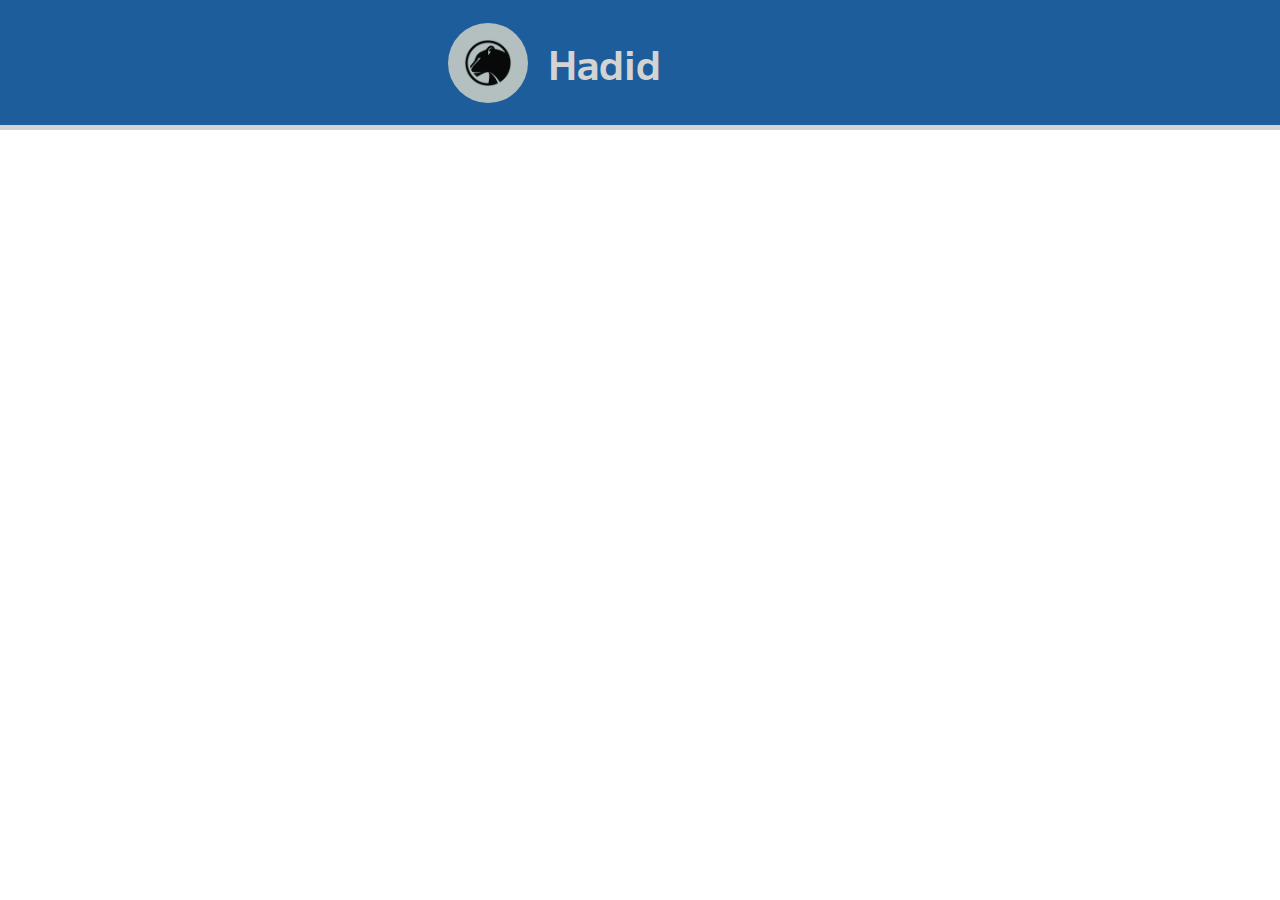
==== index.html @ d60639e6 "Header Complete" ====
<!DOCTYPE html>
<html lang="en">
<head>
  <meta charset="UTF-8">
  <meta name="viewport" content="width=device-width, initial-scale=1.0">
  <title>Wind Correction Calculator</title>
  <link rel="shortcut icon" href="favicon.png" type="image/x-icon">
  <link rel="preconnect" href="https://fonts.googleapis.com">
  <link rel="preconnect" href="https://fonts.gstatic.com" crossorigin>
  <link href="https://fonts.googleapis.com/css2?family=M+PLUS+1:wght@400;500&display=swap" rel="stylesheet">
  <link rel="stylesheet" href="styles/general.css">
  <link rel="stylesheet" href="styles/header.css">
</head>
<body>
  <!--The header of the page-->
  <header>
    <img src="panther-logo.jpg" alt="" class="logo">
    <p class="company-name">Hadid</p>
  </header>

  <!--Lining for the header-->
  <div class="header-lining"></div>

  <!--The body of the page-->
 

  
</body>
</html>
---- styles/general.css ----
:root{
  --my-blue: #1D5D9B;
  --my-grey: #D3D3D3; /*Same as light gray*/
}

*{
  margin: 0;
}


body{
  font-family: 'M PLUS 1', sans-serif;
}



.page{
  display: grid;
  grid-template-columns: 10px 5fr 10px;
}

.empty-space{
  flex: 10px;
}

.main-section{
  flex: 2;
}

@media (min-width: 768px) {
  .page{
   grid-template-columns: 10px 5fr 10px;
  }
}


.title-top-bar{
  background-color: red;
  height: 20px;
  width: 50px;
}
---- styles/header.css ----
header{
  display: flex;
  background-color: var(--my-blue);
  align-items: center;
  justify-content: left;
  padding-left: 35%;
  height: 125px;
}

.header-lining{
  background-color: lightgray;
  height: 5px;
}


.logo{
  height: 80px;
  border-radius: 50%;
}

.company-name{
  padding-left: 20px;
  font-size: 2.5rem;
  font-weight: bold;
  color: lightgray;
}
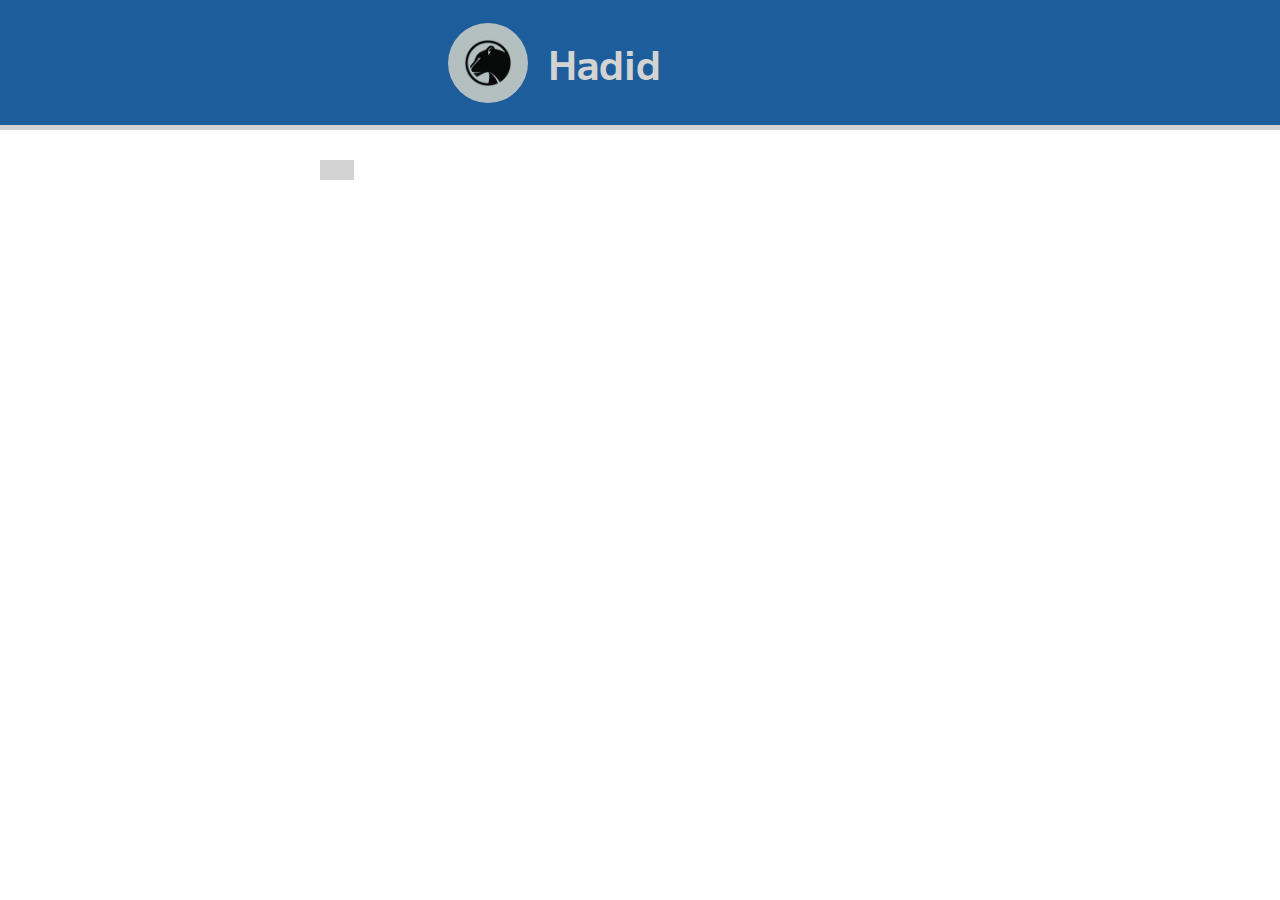
==== commit 633217b0: "Added margin to header lining" ====
--- a/index.html
+++ b/index.html
@@ -22,7 +22,13 @@
   <div class="header-lining"></div>
 
   <!--The body of the page-->
- 
+  <div class="page-grid">
+    <div class="blank-side-section"></div>
+    <div class="main-section">
+      <div class="title-top-line"></div>
+    </div>
+    <div class="blank-side-section"></div>
+  </div>
 
   
 </body>
--- a/styles/general.css
+++ b/styles/general.css
@@ -13,29 +13,22 @@
 }
 
 
-
-.page{
+.page-grid{
   display: grid;
-  grid-template-columns: 10px 5fr 10px;
+  grid-template-columns: 25% 50% 25%;
+  justify-content: space-between;
 }
 
-.empty-space{
-  flex: 10px;
-}
-
-.main-section{
-  flex: 2;
-}
-
-@media (min-width: 768px) {
-  .page{
-   grid-template-columns: 10px 5fr 10px;
+/* Reduce the width of the blank side sections when the screen is small */
+@media (max-width: 800px){
+  .page-grid{
+    grid-template-columns: 10% 80% 10%;
   }
 }
 
+.title-top-line{
+  background-color: var(--my-grey);
+  height: 20px;
+  width: 34px;
+}
 
-.title-top-bar{
-  background-color: red;
-  height: 20px;
-  width: 50px;
-}--- a/styles/header.css
+++ b/styles/header.css
@@ -7,9 +7,17 @@
   height: 125px;
 }
 
+/* when screen gets blah resize the header height */
+@media (max-width: 800px){
+  header{
+    height: 90px;
+  }
+}
+
 .header-lining{
   background-color: lightgray;
   height: 5px;
+  margin-bottom: 30px;
 }
 
 
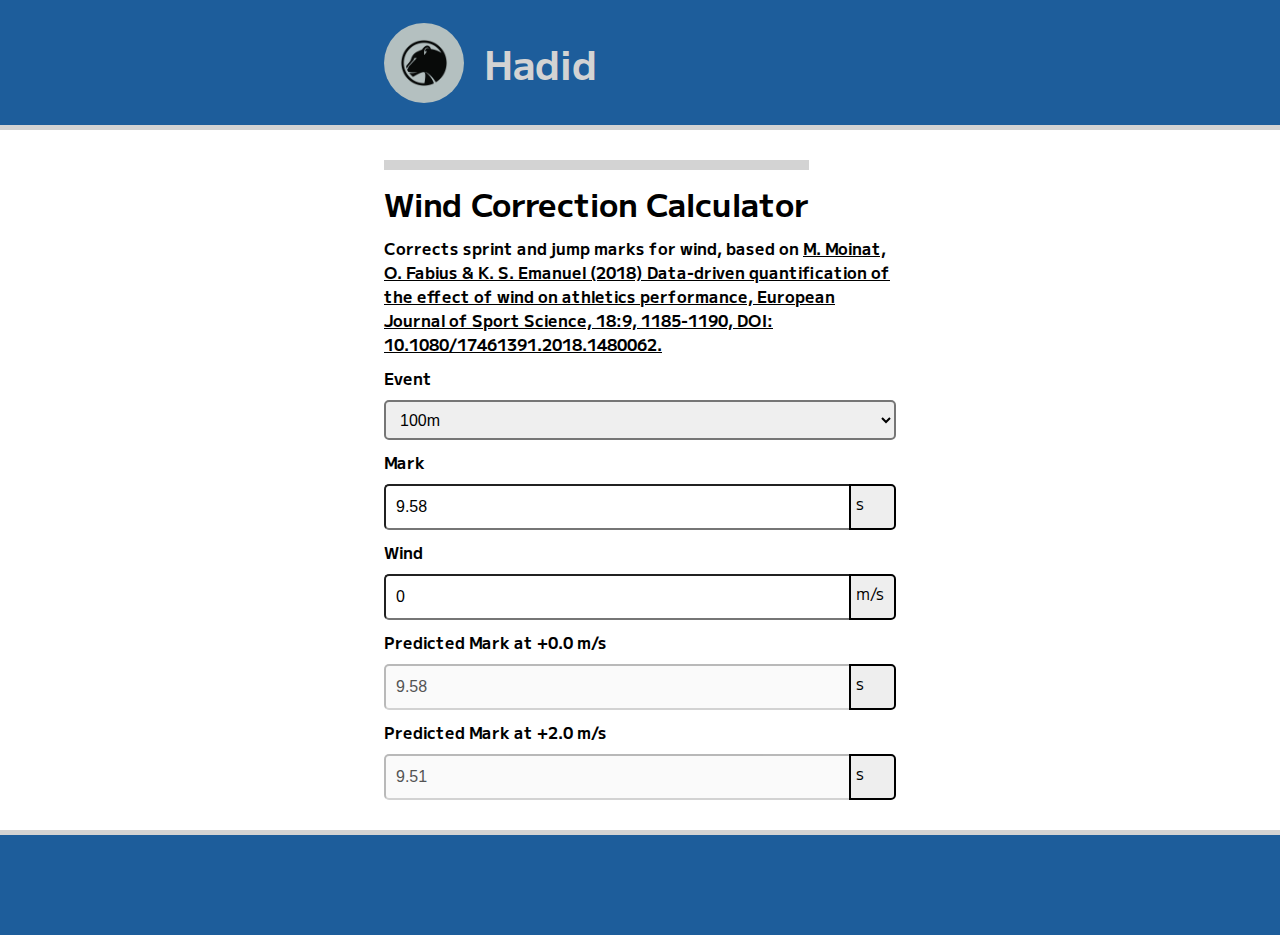
==== commit 640d2a0c: "Complete implementation of UI" ====
--- a/index.html
+++ b/index.html
@@ -10,6 +10,7 @@
   <link href="https://fonts.googleapis.com/css2?family=M+PLUS+1:wght@400;500&display=swap" rel="stylesheet">
   <link rel="stylesheet" href="styles/general.css">
   <link rel="stylesheet" href="styles/header.css">
+  <link rel="stylesheet" href="styles/footer.css">
 </head>
 <body>
   <!--The header of the page-->
@@ -26,10 +27,61 @@
     <div class="blank-side-section"></div>
     <div class="main-section">
       <div class="title-top-line"></div>
+      <!--Page title-->
+      <p class="title">Wind Correction Calculator</p>
+      <p class="paper-info">
+        Corrects sprint and jump marks for wind, based on 
+        <a class="paper-link" target="_blank"
+        href="https://www.tandfonline.com/doi/full/10.1080/17461391.2018.1480062?scroll=top&needAccess=true">
+        M. Moinat, O. Fabius & K. S. Emanuel (2018) Data-driven quantification of the effect of wind on 
+        athletics performance, European Journal of Sport Science, 18:9, 1185-1190, DOI: 10.1080/17461391.2018.1480062.
+        </a>
+      </p>
+      <!--Main converter section-->
+
+        <p>Event</p>
+        <!--Event selector drop down bottom-->
+        <select name="" id="event-selector">
+          <option selected value="100m">100m</option>
+          <option value="200m">200m</option>
+          <option value="100mH">100mH</option>
+          <option value="110mH">110mH</option>
+          <option value="Long Jump">Long Jump</option>
+          <option value="Triple Jump">Triple Jump</option>
+        </select>
+        
+        <p>Mark</p>
+        <div class="mark-container"> <!--Had to create a flexbox to get the the selector and the unit together-->
+          <div><input id="mark-selector" type="number" step="0.01" value="9.58"></div>
+          <div class="unit">s</div>
+        </div>
+      
+        <p>Wind</p>
+        <div class="wind-container"> <!--Had to create a flexbox to get the the selector and the unit together-->
+          <div><input id="wind-selector" type="number" step="0.01" value="0"></div>
+          <div class="unit">m/s</div>
+        </div>
+        
+        <p>Predicted Mark at +0.0 m/s</p>
+        <div class="pred-mark-zero-container"> <!--Had to create a flexbox to get the the selector and the unit together-->
+          <div><input id="pred-mark-zero-output" type="number" value="9.58"  disabled></div>
+          <div class="unit">s</div>
+        </div>
+        
+        <p>Predicted Mark at +2.0 m/s</p>
+        <div class="pred-mark-two-container"> <!--Had to create a flexbox to get the the selector and the unit together-->
+          <div><input id="pred-mark-two-output" type="number" value="9.51" disabled></div>
+          <div class="unit">s</div>
+        </div>
     </div>
     <div class="blank-side-section"></div>
   </div>
 
+    <!--Lining for the footer-->
+  <div class="footer-lining"></div>
+  <!--Footer-->
+  <footer></footer>
+
   
 </body>
 </html>--- a/styles/general.css
+++ b/styles/general.css
@@ -1,6 +1,7 @@
 :root{
   --my-blue: #1D5D9B;
   --my-grey: #D3D3D3; /*Same as light gray*/
+  --units-grey: #EEEEEE; 
 }
 
 *{
@@ -15,7 +16,7 @@
 
 .page-grid{
   display: grid;
-  grid-template-columns: 25% 50% 25%;
+  grid-template-columns: 25% 40% 25%;
   justify-content: space-between;
 }
 
@@ -28,7 +29,86 @@
 
 .title-top-line{
   background-color: var(--my-grey);
-  height: 20px;
-  width: 34px;
+  height: 10px;
+  width:425px; /* Adjusted to match the title width */
 }
 
+.title {
+  font-size: 2rem;
+  font-weight: bold;
+  margin-bottom: 20px;
+}
+
+.paper-info{
+  font-size: 1rem;
+  margin-bottom: 25px;
+}
+
+.paper-link{
+  color: black;
+}
+
+.paper-link:hover{
+  cursor: pointer;
+  color: var(--my-blue);
+}
+
+.main-section p {
+  font-weight: bold;
+  margin-bottom: 10px;
+  margin-top: 10px;
+}
+
+
+#event-selector{
+  width: 100%;
+  height: 40px;
+  border-radius: 5px;
+  border-width: 2px;
+  font-size: 16px;
+  padding-left: 10px;
+}
+
+.mark-container,
+.wind-container,
+.pred-mark-zero-container,
+.pred-mark-two-container{
+  display: grid;
+  grid-template-columns: 10fr 1fr;
+  width: 100%;
+}
+
+
+#mark-selector,
+#wind-selector,
+#pred-mark-zero-output,
+#pred-mark-two-output{
+  width: 100%;
+  height: 40px;
+  border-radius: 5px;
+  border-width: 2px;
+  font-size: 16px;
+  padding-left: 10px;
+}
+
+.unit{
+  border-style: solid;
+  border-radius: 5px;
+  border-top-left-radius: 0px;
+  border-bottom-left-radius: 0px;
+  border-width: 2px;
+  height: 37px;
+  padding-left: 5px;
+  padding-top: 5px;
+  background-color: var(--units-grey);
+}
+
+
+
+
+
+
+
+
+
+
--- a/styles/header.css
+++ b/styles/header.css
@@ -1,9 +1,10 @@
 header{
   display: flex;
+  width: 100%;
   background-color: var(--my-blue);
   align-items: center;
   justify-content: left;
-  padding-left: 35%;
+  padding-left: 30%;
   height: 125px;
 }
 
@@ -33,3 +34,4 @@
   color: lightgray;
 }
 
+
--- a/styles/footer.css
+++ b/styles/footer.css
@@ -0,0 +1,16 @@
+.footer-lining {
+  background-color: lightgray;
+  height: 5px;
+  margin-top: 30px;
+}
+
+
+footer {
+  display: flex;
+  width: 100%;
+  background-color: var(--my-blue);
+  align-items: center;
+  justify-content: left;
+  padding-left: 30%;
+  height: 100px;
+}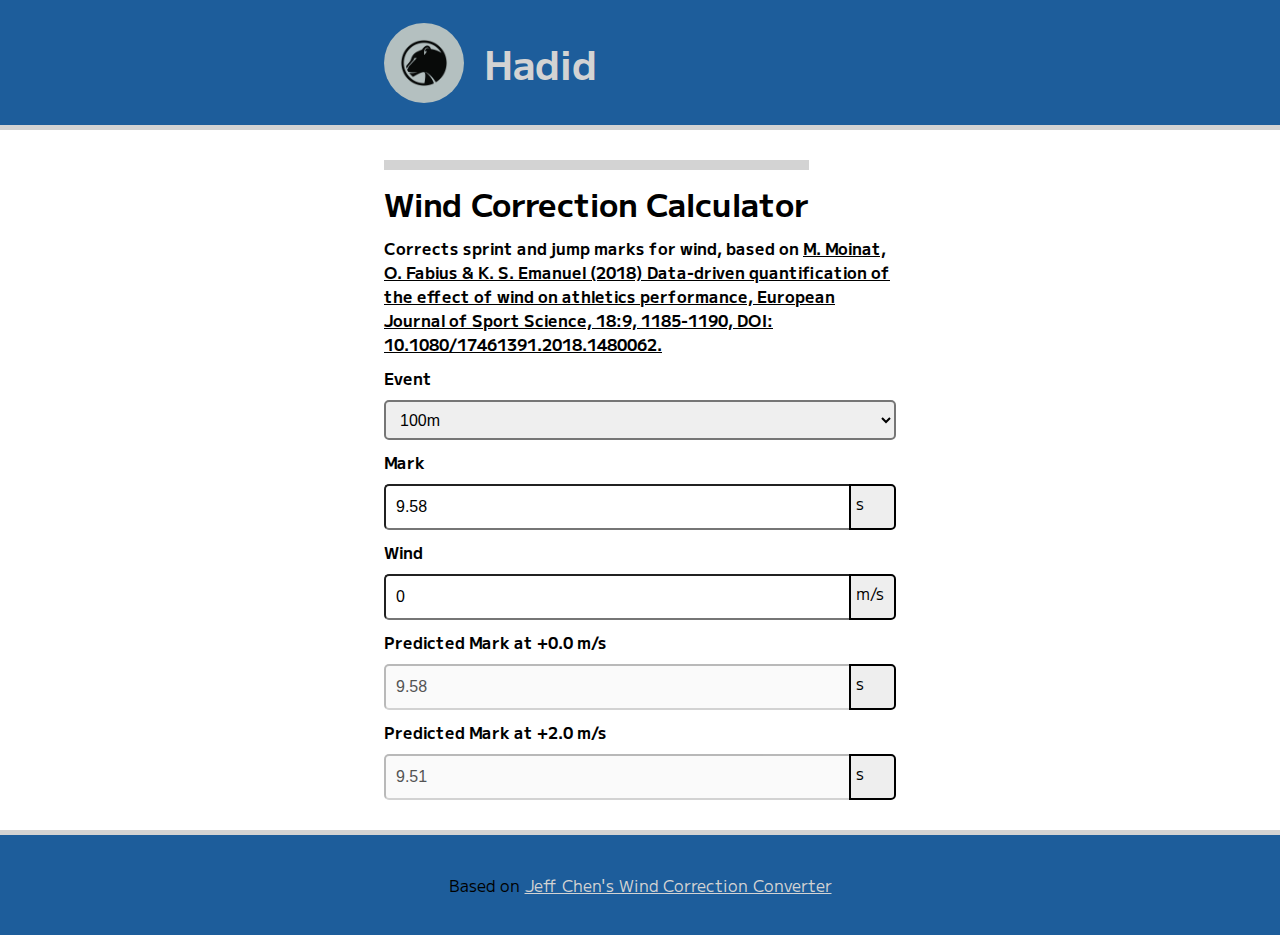
==== commit 48727833: "Added footer" ====
--- a/index.html
+++ b/index.html
@@ -80,7 +80,9 @@
     <!--Lining for the footer-->
   <div class="footer-lining"></div>
   <!--Footer-->
-  <footer></footer>
+  <footer>
+    <p class="citation">Based on <a class="footer-link" target="_blank" href="https://jeffchen.dev/projects/track/wind-correction/">Jeff Chen's Wind Correction Converter</a></p>
+  </footer>
 
   
 </body>
--- a/styles/footer.css
+++ b/styles/footer.css
@@ -1,5 +1,5 @@
 .footer-lining {
-  background-color: lightgray;
+  background-color: var(--my-grey);
   height: 5px;
   margin-top: 30px;
 }
@@ -10,7 +10,11 @@
   width: 100%;
   background-color: var(--my-blue);
   align-items: center;
-  justify-content: left;
-  padding-left: 30%;
+  justify-content: center;
   height: 100px;
+}
+
+
+.footer-link{
+  color: var(--my-grey);
 }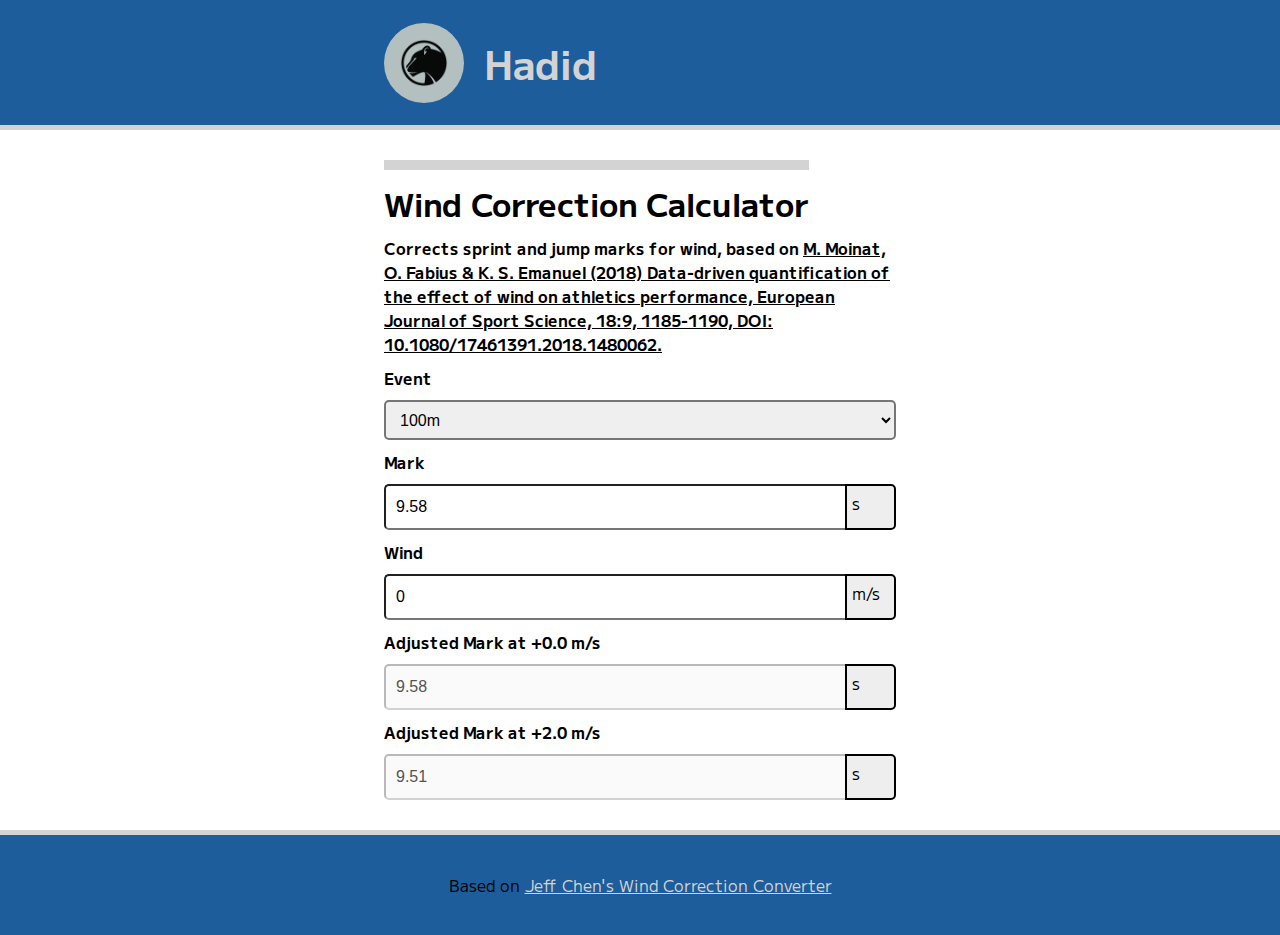
==== commit 626da969: "Finalized UI" ====
--- a/index.html
+++ b/index.html
@@ -51,27 +51,27 @@
         </select>
         
         <p>Mark</p>
-        <div class="mark-container"> <!--Had to create a flexbox to get the the selector and the unit together-->
+        <div class="mark-container"> <!--Had to create a grid to get the the selector and the unit together-->
           <div><input id="mark-selector" type="number" step="0.01" value="9.58"></div>
-          <div class="unit">s</div>
+          <div class="unit" id="mark-unit">s</div>
         </div>
       
         <p>Wind</p>
-        <div class="wind-container"> <!--Had to create a flexbox to get the the selector and the unit together-->
+        <div class="wind-container"> <!--Had to create a grid to get the the selector and the unit together-->
           <div><input id="wind-selector" type="number" step="0.01" value="0"></div>
           <div class="unit">m/s</div>
         </div>
         
-        <p>Predicted Mark at +0.0 m/s</p>
-        <div class="pred-mark-zero-container"> <!--Had to create a flexbox to get the the selector and the unit together-->
-          <div><input id="pred-mark-zero-output" type="number" value="9.58"  disabled></div>
-          <div class="unit">s</div>
+        <p>Adjusted Mark at +0.0 m/s</p>
+        <div class="adjusted-mark-zero-container"> <!--Had to create a grid to get the the selector and the unit together-->
+          <div><input id="adjusted-mark-zero-output" type="number" value="9.58"  disabled></div>
+          <div class="adjusted-mark-unit">s</div>
         </div>
         
-        <p>Predicted Mark at +2.0 m/s</p>
-        <div class="pred-mark-two-container"> <!--Had to create a flexbox to get the the selector and the unit together-->
-          <div><input id="pred-mark-two-output" type="number" value="9.51" disabled></div>
-          <div class="unit">s</div>
+        <p>Adjusted Mark at +2.0 m/s</p>
+        <div class="adjusted-mark-two-container"> <!--Had to create a grid to get the the selector and the unit together-->
+          <div><input id="adjusted-mark-two-output" type="number" value="9.51" disabled></div>
+          <div class="adjusted-mark-unit">s</div>
         </div>
     </div>
     <div class="blank-side-section"></div>
@@ -84,6 +84,7 @@
     <p class="citation">Based on <a class="footer-link" target="_blank" href="https://jeffchen.dev/projects/track/wind-correction/">Jeff Chen's Wind Correction Converter</a></p>
   </footer>
 
-  
+  <script src="scripts/script.js"></script>
+  <script src="scripts/conversion.js"></script>
 </body>
 </html>--- a/styles/general.css
+++ b/styles/general.css
@@ -71,18 +71,18 @@
 
 .mark-container,
 .wind-container,
-.pred-mark-zero-container,
-.pred-mark-two-container{
+.adjusted-mark-zero-container,
+.adjusted-mark-two-container{
   display: grid;
-  grid-template-columns: 10fr 1fr;
+  grid-template-columns: 88% 12%;
   width: 100%;
 }
 
 
 #mark-selector,
 #wind-selector,
-#pred-mark-zero-output,
-#pred-mark-two-output{
+#adjusted-mark-zero-output,
+#adjusted-mark-two-output{
   width: 100%;
   height: 40px;
   border-radius: 5px;
@@ -91,13 +91,15 @@
   padding-left: 10px;
 }
 
-.unit{
+.unit,
+.adjusted-mark-unit{
   border-style: solid;
   border-radius: 5px;
   border-top-left-radius: 0px;
   border-bottom-left-radius: 0px;
   border-width: 2px;
   height: 37px;
+  margin-left: 10px;
   padding-left: 5px;
   padding-top: 5px;
   background-color: var(--units-grey);
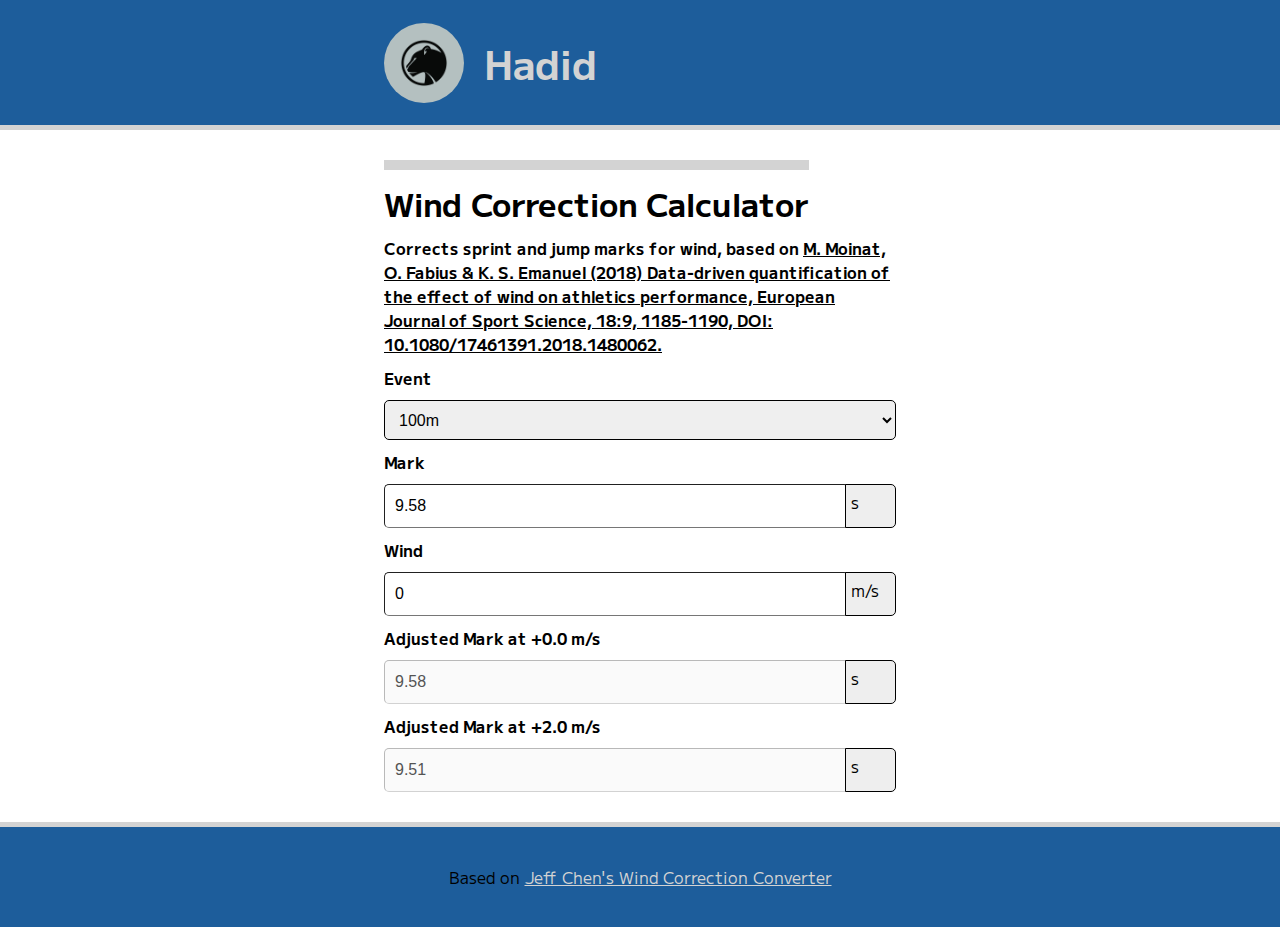
==== commit abd8f85c: "Completed the conversion functions" ====
--- a/index.html
+++ b/index.html
@@ -84,7 +84,6 @@
     <p class="citation">Based on <a class="footer-link" target="_blank" href="https://jeffchen.dev/projects/track/wind-correction/">Jeff Chen's Wind Correction Converter</a></p>
   </footer>
 
-  <script src="scripts/script.js"></script>
-  <script src="scripts/conversion.js"></script>
+  <script src="scripts/script.js" type="module"></script>
 </body>
 </html>--- a/styles/general.css
+++ b/styles/general.css
@@ -64,9 +64,9 @@
   width: 100%;
   height: 40px;
   border-radius: 5px;
-  border-width: 2px;
   font-size: 16px;
   padding-left: 10px;
+  border-color: black;
 }
 
 .mark-container,
@@ -86,9 +86,15 @@
   width: 100%;
   height: 40px;
   border-radius: 5px;
-  border-width: 2px;
+  border-width: 1px;
   font-size: 16px;
   padding-left: 10px;
+}
+
+#event-selector:focus,
+#mark-selector:focus,
+#wind-selector:focus{
+  border-width: 2px;
 }
 
 .unit,
@@ -97,7 +103,7 @@
   border-radius: 5px;
   border-top-left-radius: 0px;
   border-bottom-left-radius: 0px;
-  border-width: 2px;
+  border-width: 1px;
   height: 37px;
   margin-left: 10px;
   padding-left: 5px;
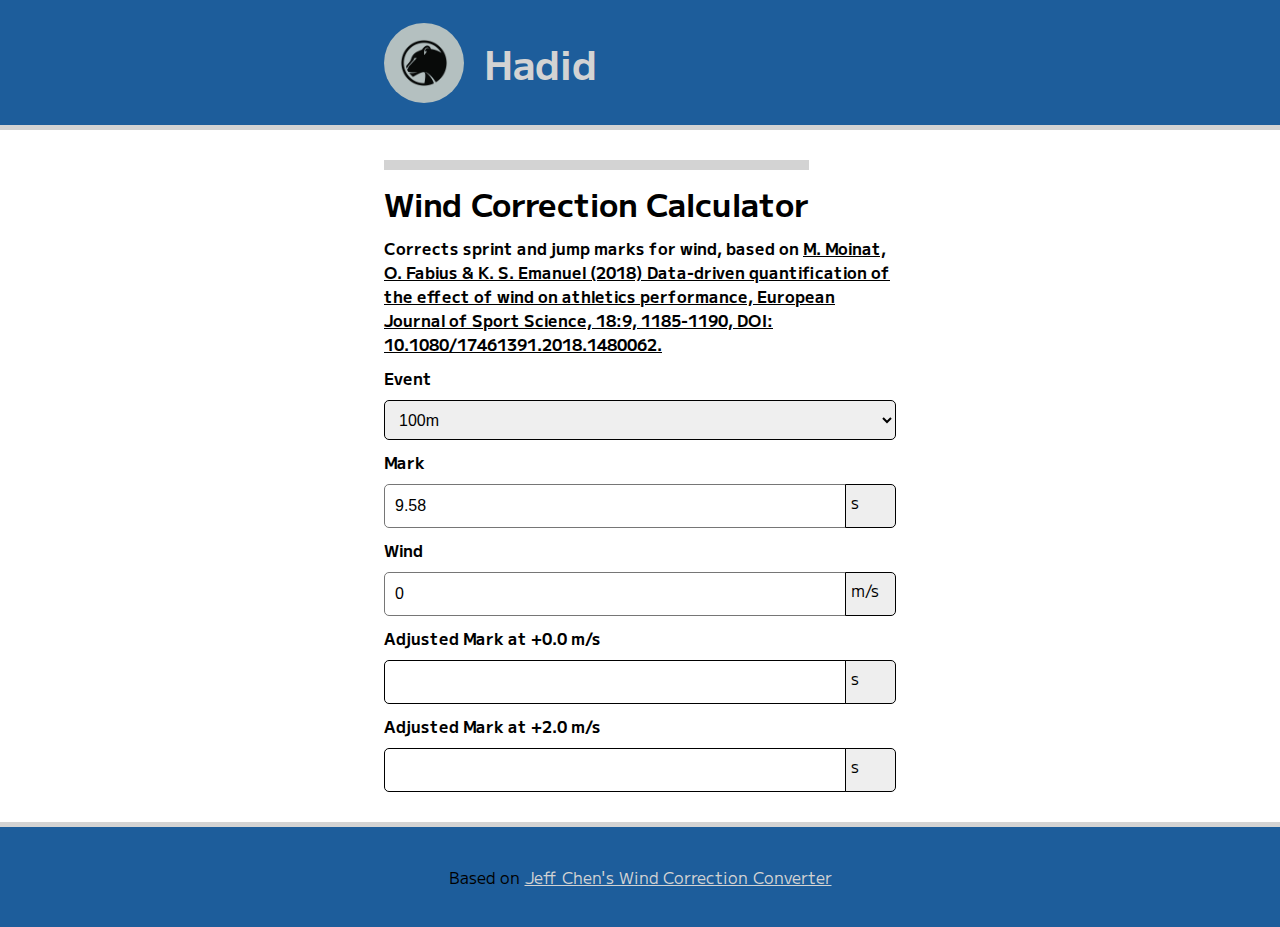
==== commit 37247977: "Done Done Done" ====
--- a/index.html
+++ b/index.html
@@ -42,12 +42,12 @@
         <p>Event</p>
         <!--Event selector drop down bottom-->
         <select name="" id="event-selector">
-          <option selected value="100m">100m</option>
-          <option value="200m">200m</option>
-          <option value="100mH">100mH</option>
-          <option value="110mH">110mH</option>
-          <option value="Long Jump">Long Jump</option>
-          <option value="Triple Jump">Triple Jump</option>
+          <option selected value="e_100m">100m</option>
+          <option value="e_200m">200m</option>
+          <option value="e_100mH">100mH</option>
+          <option value="e_110mH">110mH</option>
+          <option value="e_LJ">Long Jump</option>
+          <option value="e_TJ">Triple Jump</option>
         </select>
         
         <p>Mark</p>
@@ -58,20 +58,20 @@
       
         <p>Wind</p>
         <div class="wind-container"> <!--Had to create a grid to get the the selector and the unit together-->
-          <div><input id="wind-selector" type="number" step="0.01" value="0"></div>
+          <div><input id="wind-selector" type="number" step="0.1" value="0"></div>
           <div class="unit">m/s</div>
         </div>
         
         <p>Adjusted Mark at +0.0 m/s</p>
-        <div class="adjusted-mark-zero-container"> <!--Had to create a grid to get the the selector and the unit together-->
-          <div><input id="adjusted-mark-zero-output" type="number" value="9.58"  disabled></div>
-          <div class="adjusted-mark-unit">s</div>
+        <div class="zero-adjusted-mark-container"> <!--Had to create a grid to get the the selector and the unit together-->
+          <div id="zero-adjusted-mark-output"></div>
+          <div id="adjusted-mark-unit-1">s</div>
         </div>
         
         <p>Adjusted Mark at +2.0 m/s</p>
-        <div class="adjusted-mark-two-container"> <!--Had to create a grid to get the the selector and the unit together-->
-          <div><input id="adjusted-mark-two-output" type="number" value="9.51" disabled></div>
-          <div class="adjusted-mark-unit">s</div>
+        <div class="max-legal-performance-container"> <!--Had to create a grid to get the the selector and the unit together-->
+          <div id="max-legal-performance-output"></div>
+          <div id="adjusted-mark-unit-2">s</div>
         </div>
     </div>
     <div class="blank-side-section"></div>
@@ -84,6 +84,6 @@
     <p class="citation">Based on <a class="footer-link" target="_blank" href="https://jeffchen.dev/projects/track/wind-correction/">Jeff Chen's Wind Correction Converter</a></p>
   </footer>
 
-  <script src="scripts/script.js" type="module"></script>
+  <script src="scripts/script.js"></script>
 </body>
 </html>--- a/styles/general.css
+++ b/styles/general.css
@@ -71,8 +71,8 @@
 
 .mark-container,
 .wind-container,
-.adjusted-mark-zero-container,
-.adjusted-mark-two-container{
+.zero-adjusted-mark-container,
+.max-legal-performance-container{
   display: grid;
   grid-template-columns: 88% 12%;
   width: 100%;
@@ -80,10 +80,9 @@
 
 
 #mark-selector,
-#wind-selector,
-#adjusted-mark-zero-output,
-#adjusted-mark-two-output{
+#wind-selector{
   width: 100%;
+  border-style: solid;
   height: 40px;
   border-radius: 5px;
   border-width: 1px;
@@ -97,8 +96,24 @@
   border-width: 2px;
 }
 
+
+#zero-adjusted-mark-output,
+#max-legal-performance-output {
+  width: 100%;
+  border-style: solid;
+
+  height: 41.9px;
+  border-radius: 5px;
+  border-top-right-radius: 0;
+  border-bottom-right-radius: 0;
+  border-width: 1px;
+  font-size: 16px;
+  padding-left: 10px;
+}
+
 .unit,
-.adjusted-mark-unit{
+#adjusted-mark-unit-1,
+#adjusted-mark-unit-2{
   border-style: solid;
   border-radius: 5px;
   border-top-left-radius: 0px;
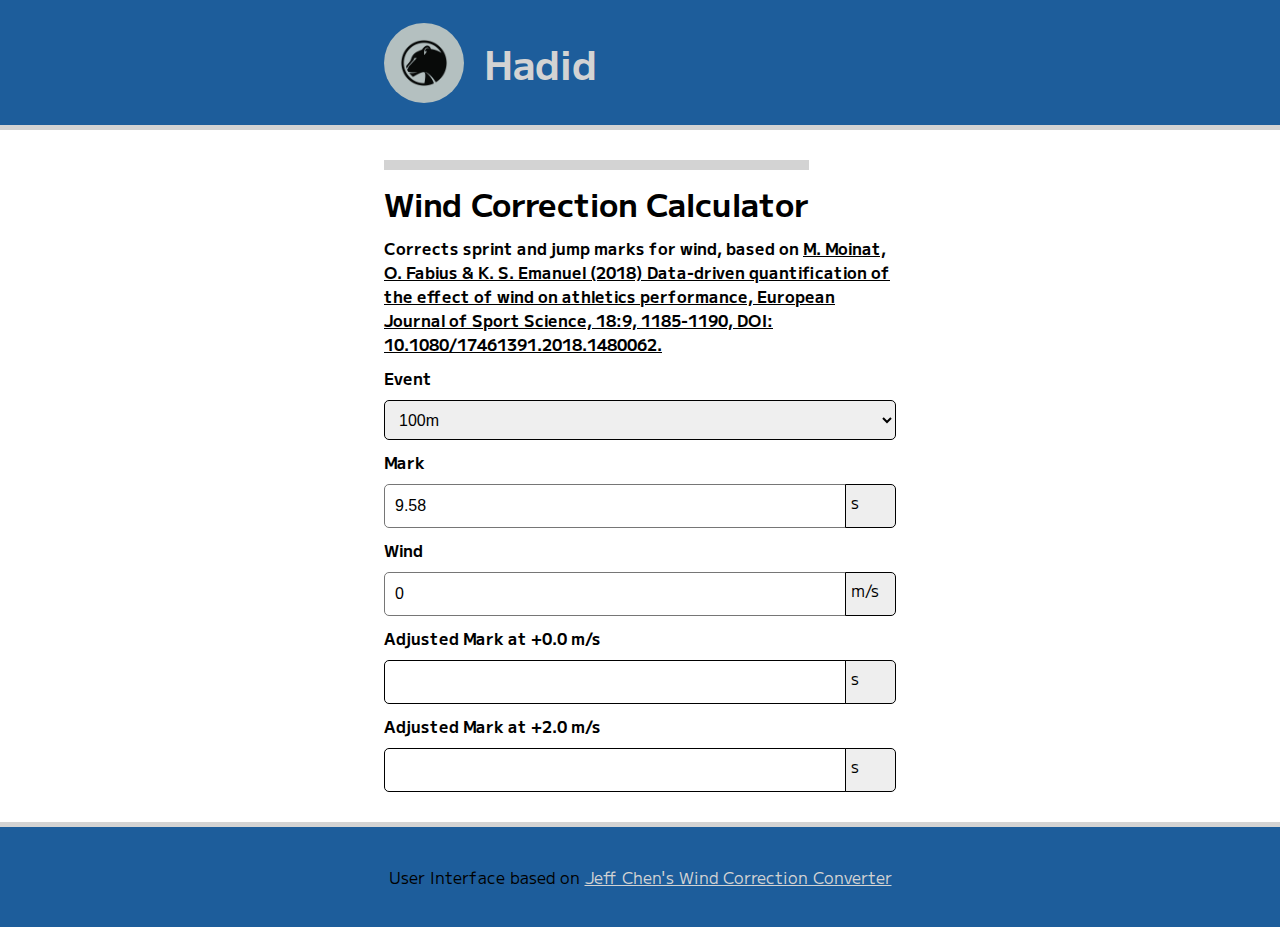
==== commit 53e9dbd0: "Reviewed Citation" ====
--- a/index.html
+++ b/index.html
@@ -81,7 +81,7 @@
   <div class="footer-lining"></div>
   <!--Footer-->
   <footer>
-    <p class="citation">Based on <a class="footer-link" target="_blank" href="https://jeffchen.dev/projects/track/wind-correction/">Jeff Chen's Wind Correction Converter</a></p>
+    <p class="citation">User Interface based on <a class="footer-link" target="_blank" href="https://jeffchen.dev/projects/track/wind-correction/">Jeff Chen's Wind Correction Converter</a></p>
   </footer>
 
   <script src="scripts/script.js"></script>
--- a/styles/general.css
+++ b/styles/general.css
@@ -21,7 +21,7 @@
 }
 
 /* Reduce the width of the blank side sections when the screen is small */
-@media (max-width: 800px){
+@media (max-width: 1000px){
   .page-grid{
     grid-template-columns: 10% 80% 10%;
   }
